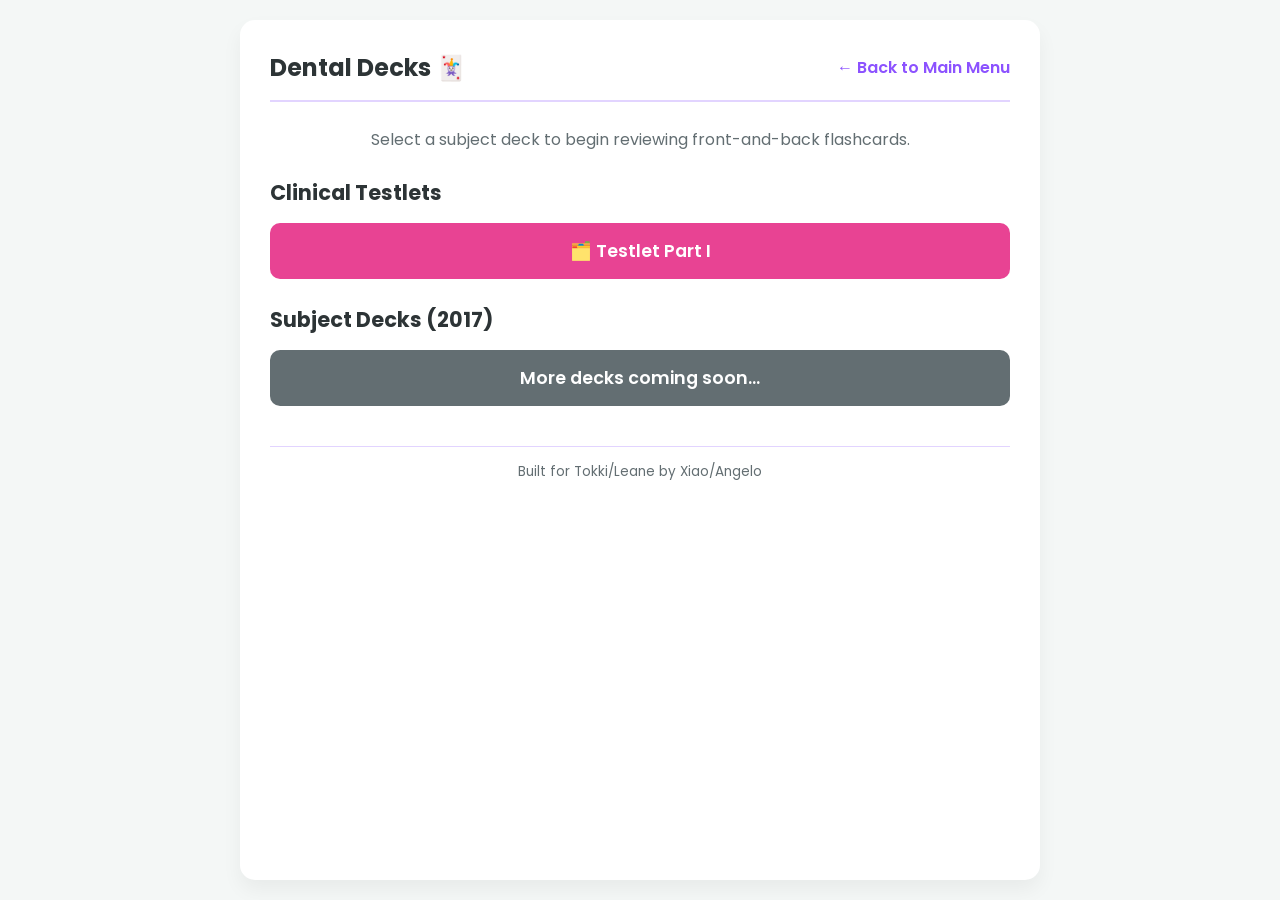
==== flashcards.html @ 1a13a63b "Create flashcards.html" ====
<!DOCTYPE html>
<html lang="en">
<head>
    <meta charset="UTF-8">
    <meta name="viewport" content="width=device-width, initial-scale=1.0">
    <title>Tokki's Board Prep - Flashcards</title>
    <link rel="stylesheet" href="css/style.css">
    
    <!-- INSTANT DARK MODE CHECK -->
    <script>
        if (localStorage.getItem('theme') === 'dark') {
            document.documentElement.setAttribute('data-theme', 'dark');
        }
    </script>
</head>
<body>

    <div class="main-container">
        
        <!-- Header -->
        <div class="header-row">
            <h2>Dental Decks 🃏</h2>
            <a href="index.html" class="back-btn">← Back to Main Menu</a>
        </div>

        <p style="color: var(--text-light); margin-bottom: 25px; text-align: center;">
            Select a subject deck to begin reviewing front-and-back flashcards.
        </p>

        <!-- Testlets Section -->
        <h2 class="section-title">Clinical Testlets</h2>
        <div class="menu-grid">
            <a href="decks/testlet-part1.html" class="menu-btn" style="background-color: #e84393;">🗂️ Testlet Part I</a>
            <!-- We will add the button for Testlet Part II right here later! -->
        </div>

        <!-- 2017 Decks Section -->
        <h2 class="section-title">Subject Decks (2017)</h2>
        <div class="menu-grid">
            <a href="#" class="menu-btn btn-tools" style="cursor: default;">More decks coming soon...</a>
        </div>

        <!-- Footer -->
        <div class="app-footer">
            Built for Tokki/Leane by Xiao/Angelo
        </div>

    </div>

</body>
</html>
---- css/style.css ----
/* --- GOOGLE FONTS --- */
@import url('https://fonts.googleapis.com/css2?family=Poppins:wght@400;600;700&display=swap');

/* --- LIGHT MODE VARIABLES (THE PURPLE THEME) --- */
:root {
    --primary: #8c52ff;         
    --primary-dark: #5e17eb;    
    --primary-light: #e2d4ff;   
    
    --bg-color: #f4f7f6;        
    --text-color: #2d3436;      
    --text-light: #636e72;      
    --container-bg: #ffffff;    
    
    --correct: #00b894;         
    --correct-light: #d4f7ee;   
    --incorrect: #d63031;       
    --incorrect-light: #fbe6e6; 
    --accent-gold: #fbc531;     
}

/* --- DARK MODE VARIABLES --- */
[data-theme="dark"] {
    --bg-color: #121212;
    --text-color: #dfe6e9;
    --text-light: #b2bec3;
    --container-bg: #1e1e24;
    --primary-light: #3d236b;
    --correct-light: #00362b;
    --incorrect-light: #3b0d0d;
}

/* --- GLOBAL STYLES --- */
* {
    margin: 0;
    padding: 0;
    box-sizing: border-box;
    font-family: 'Poppins', sans-serif;
}

body {
    background-color: var(--bg-color);
    color: var(--text-color);
    transition: background-color 0.3s ease, color 0.3s ease;
    display: flex;
    justify-content: center;
    padding: 20px;
    min-height: 100vh;
}

/* =========================================
   1. MAIN MENU STYLES (index.html)
   ========================================= */
.main-container {
    width: 100%;
    max-width: 800px;
    background: var(--container-bg);
    border-radius: 15px;
    padding: 30px;
    box-shadow: 0 10px 20px rgba(0,0,0,0.05);
}

.header-row {
    display: flex;
    justify-content: space-between;
    align-items: center;
    margin-bottom: 25px;
    padding-bottom: 15px;
    border-bottom: 2px solid var(--primary-light);
}

h1 { color: var(--primary); font-size: 2rem; font-weight: 700; }
h2.section-title { font-size: 1.3rem; margin: 25px 0 15px 0; }

.menu-grid { display: grid; grid-template-columns: repeat(auto-fit, minmax(200px, 1fr)); gap: 15px; margin-bottom: 20px; }

.menu-btn {
    display: flex; align-items: center; justify-content: center;
    background-color: var(--primary); color: white; text-decoration: none;
    padding: 15px 20px; border-radius: 10px; font-weight: 600; font-size: 1.1rem;
    transition: all 0.2s ease; text-align: center; border: none; cursor: pointer;
}
.menu-btn:hover { background-color: var(--primary-dark); transform: translateY(-2px); box-shadow: 0 6px 12px rgba(140, 82, 255, 0.3); }

.btn-tools { background-color: var(--text-light); }
.btn-tools:hover { background-color: var(--text-color); }
.btn-dmsf { background-color: var(--accent-gold); color: #2d3436; }
.btn-dmsf:hover { background-color: #e1b12c; box-shadow: 0 6px 12px rgba(251, 197, 49, 0.3); }

.dark-mode-toggle {
    background: transparent; border: 2px solid var(--primary); color: var(--primary);
    padding: 8px 15px; border-radius: 8px; cursor: pointer; font-weight: 600; transition: all 0.3s ease;
}
.dark-mode-toggle:hover { background: var(--primary); color: white; }
[data-theme="dark"] .dark-mode-toggle { border-color: var(--primary-light); color: var(--primary-light); }
[data-theme="dark"] .dark-mode-toggle:hover { background: var(--primary-light); color: #121212; }

.app-footer { text-align: center; margin-top: 40px; padding-top: 15px; border-top: 1px solid var(--primary-light); color: var(--text-light); font-size: 0.85rem; }

/* =========================================
   2. QUIZ UI STYLES (day1-block1.html, etc)
   ========================================= */
.quiz-container {
    width: 100%; max-width: 800px;
    background: var(--container-bg); border-radius: 15px;
    padding: 30px; box-shadow: 0 10px 20px rgba(0,0,0,0.05);
}

.home-screen h1 { margin-bottom: 5px; }
.home-screen p { color: var(--text-light); margin-bottom: 20px; font-size: 0.95rem; }

.day-buttons { display: flex; gap: 20px; margin: 20px 0; }
.day-btn {
    flex: 1; padding: 25px; border: 2px solid var(--primary-light);
    border-radius: 12px; cursor: pointer; text-align: center;
    transition: all 0.2s ease; background: transparent; color: var(--text-color);
}
.day-btn:hover { border-color: var(--primary); background: var(--primary-light); transform: translateY(-2px); }
.day-btn strong { color: var(--primary); font-size: 1.2rem; display: block; margin-bottom: 5px; }

.quiz-header { display: flex; justify-content: space-between; align-items: center; margin-bottom: 20px; border-bottom: 2px solid var(--primary-light); padding-bottom: 10px; }
.back-btn, .tool-btn { text-decoration: none; color: var(--primary); font-weight: 600; cursor: pointer; border: none; background: transparent; font-size: 1rem; }
.back-btn:hover, .tool-btn:hover { color: var(--primary-dark); text-decoration: underline; }

.progress { font-weight: 600; color: var(--text-light); }
.timer { font-weight: 600; color: var(--incorrect); }

.question { font-size: 1.2rem; font-weight: 600; margin-bottom: 20px; line-height: 1.5; }

.options { display: flex; flex-direction: column; gap: 12px; margin-bottom: 25px; }
.option-btn {
    background: var(--container-bg); border: 2px solid var(--primary-light);
    padding: 15px; border-radius: 10px; font-size: 1rem; text-align: left;
    cursor: pointer; transition: all 0.2s ease; color: var(--text-color);
}
.option-btn:hover:not(:disabled) { border-color: var(--primary); background: var(--primary-light); }
.option-btn.correct { background-color: var(--correct-light); border-color: var(--correct); color: var(--correct); font-weight: bold; }
.option-btn.incorrect { background-color: var(--incorrect-light); border-color: var(--incorrect); color: var(--incorrect); }
.option-btn:disabled { cursor: not-allowed; }

.rationale-box {
    background: var(--primary-light); padding: 15px; border-radius: 10px;
    border-left: 5px solid var(--primary); margin-top: 15px; display: none;
    color: var(--text-color); line-height: 1.5;
}
.rationale-box strong { color: var(--primary-dark); display: block; margin-bottom: 5px; }

.controls { display: flex; justify-content: space-between; margin-top: 20px; }
.nav-btn {
    background: var(--primary); color: white; border: none;
    padding: 10px 20px; border-radius: 8px; font-weight: bold;
    cursor: pointer; transition: background 0.2s ease;
}
.nav-btn:hover:not(:disabled) { background: var(--primary-dark); }
.nav-btn:disabled { background: var(--text-light); cursor: not-allowed; opacity: 0.7; }

.results-screen { text-align: center; }
.results-screen h2 { color: var(--primary); margin-bottom: 15px; font-size: 2rem; }
.results-screen p { font-size: 1.2rem; margin-bottom: 25px; }
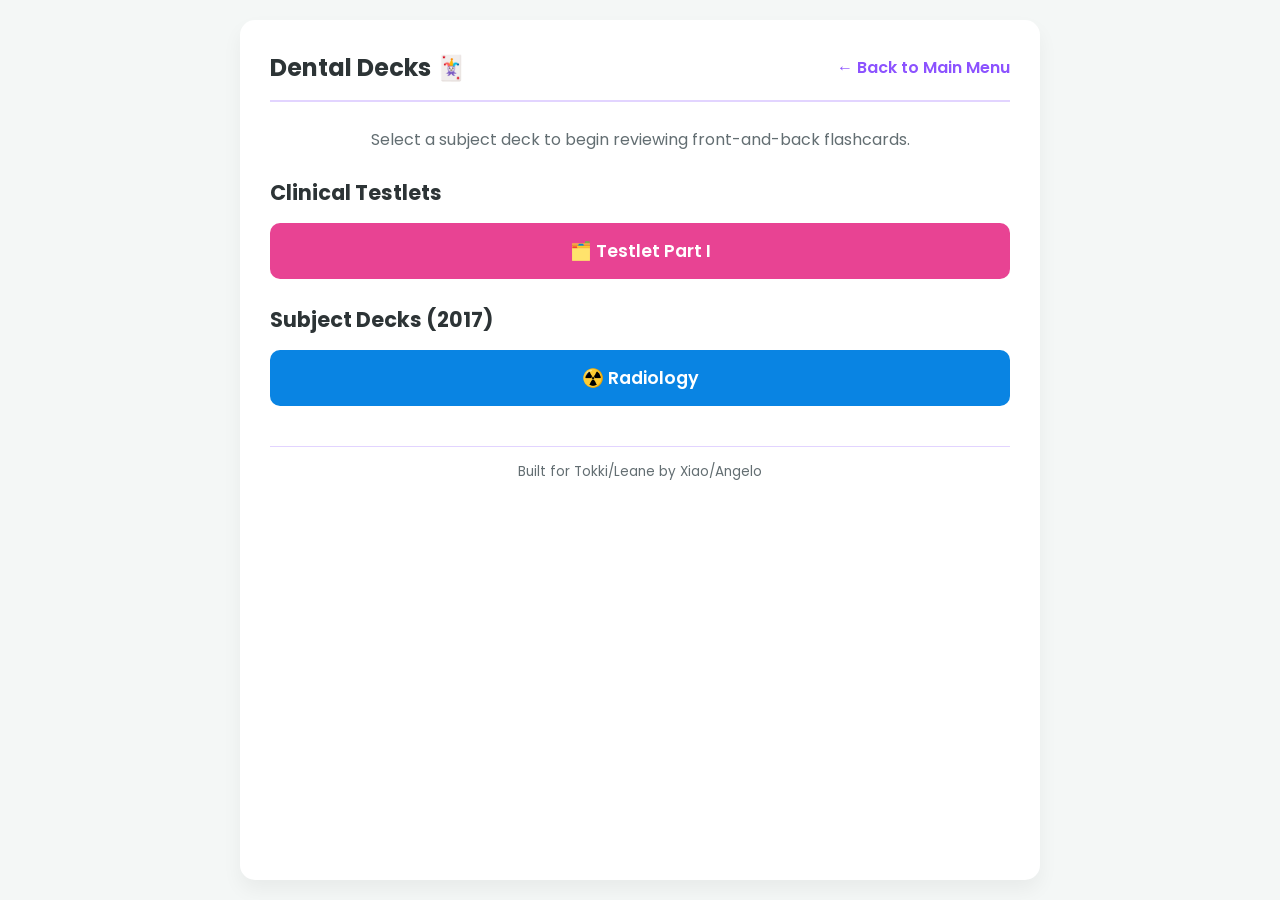
==== commit 50e5269c: "Update flashcards.html" ====
--- a/flashcards.html
+++ b/flashcards.html
@@ -37,7 +37,7 @@
         <!-- 2017 Decks Section -->
         <h2 class="section-title">Subject Decks (2017)</h2>
         <div class="menu-grid">
-            <a href="#" class="menu-btn btn-tools" style="cursor: default;">More decks coming soon...</a>
+            <a href="decks/radiology.html" class="menu-btn" style="background-color: #0984e3;">☢️ Radiology</a>
         </div>
 
         <!-- Footer -->
